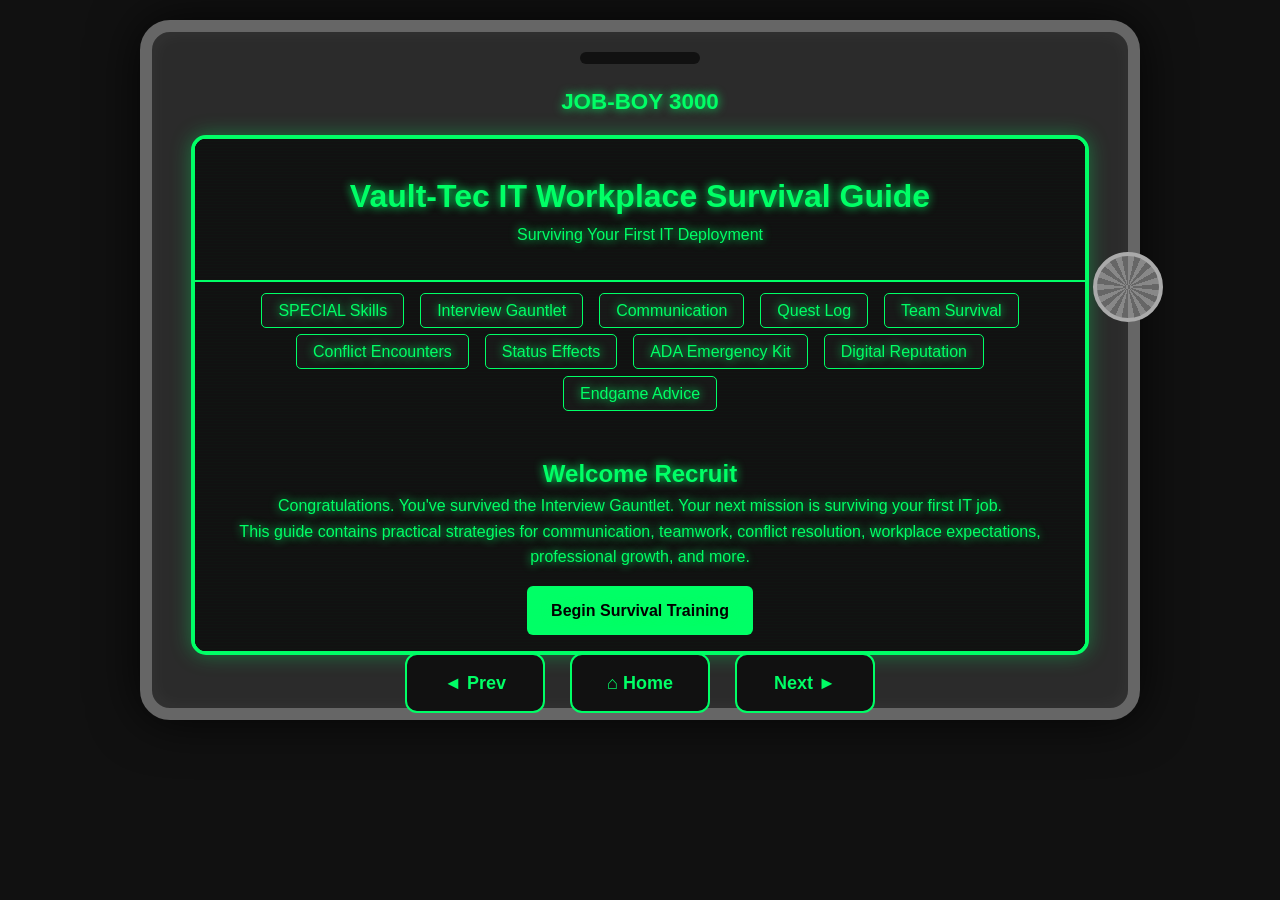
==== index.html @ 428da983 "Initial Job-Boy 3000 website" ====
<!DOCTYPE html>
<html lang="en">
<head>

<meta charset="UTF-8">

<meta name="viewport"
content="width=device-width, initial-scale=1.0">

<title>Job-Boy 3000</title>

<link rel="stylesheet"
href="assets/css/style.css">

<link rel="stylesheet"
href="assets/css/theme.css">

<link rel="stylesheet"
href="assets/css/jobboy.css">

</head>

<body>

<div class="jobboy">

    <div class="speaker"></div>

    <h1 class="jobboy-title">
        JOB-BOY 3000
    </h1>

    <div class="jobboy-screen">

        <iframe
            id="jobboyFrame"
            src="indexhome.html">
        </iframe>

    </div>

    <div class="twist-container">

        <div
            class="twist-knob"
            id="twistKnob">
        </div>

    </div>

    <div class="controls">

        <button id="prevBtn">
            ◄ Prev
        </button>

        <button id="homeBtn">
            ⌂ Home
        </button>

        <button id="nextBtn">
            Next ►
        </button>

    </div>

</div>

<script src="assets/js/jobboy.js"></script>

</body>
</html>
---- assets/css/style.css ----
* {
    margin: 0;
    padding: 0;
    box-sizing: border-box;
}

body {
    font-family: Arial, sans-serif;
    line-height: 1.6;
}

header {
    text-align: center;
    padding: 2rem;
}

nav ul {
    display: flex;
    flex-wrap: wrap;
    justify-content: center;
    list-style: none;
    gap: 1rem;
    padding: 1rem;
}

nav a {
    text-decoration: none;
    padding: .5rem 1rem;
    border-radius: 5px;
}

main {
    max-width: 1000px;
    margin: auto;
    padding: 2rem;
}

.hero {
    text-align: center;
}

.button {
    display: inline-block;
    margin-top: 1rem;
    padding: .75rem 1.5rem;
    text-decoration: none;
    border-radius: 6px;
}

footer {
    text-align: center;
    padding: 2rem;
}
---- assets/css/theme.css ----
/* ===================================== */
/* VAULT-TEC COLOR PALETTE */
/* ===================================== */
:root {
    --pipboy-green: #00ff66;
    --vault-blue: #1f4c99;
    --dark-bg: #111111;
    --panel-bg: #181818;
    --overseer-bg: #00264d;
    --box-shadow: rgba(0,255,102,.25);
    --yellow-text: #ffcc00;
    --green-bg: #003300;
}

body {
    background-color: var(--dark-bg);
    color: var(--pipboy-green);
    text-shadow: 0 0 10px #00ff66;
}

header {
    border-bottom: 2px solid var(--pipboy-green);
}

nav a {
    background: var(--panel-bg);
    color: var(--pipboy-green);
    border: 1px solid var(--pipboy-green);
}

nav a:hover {
    background: var(--pipboy-green);
    color: black;
}

.button {
    background: var(--pipboy-green);
    color: black;
    font-weight: bold;
}

footer {
    border-top: 2px solid var(--pipboy-green);
}

/* ===================================== */
/* VAULT-TEC Interview Gauntlet */
/* ===================================== */

.vault-checkbox {
    display: flex;
    align-items: center;
    cursor: pointer;
    gap: 12px;
    margin-bottom: 12px;
}

.vault-checkbox input {
    display: none;
}

.checkmark {
    width: 24px;
    height: 24px;
    border: 2px solid var(--pipboy-green);
    display: inline-flex;
    justify-content: center;
    align-items: center;
    color: var(--pipboy-green);
    font-weight: bold;
}

.vault-checkbox input:checked + .checkmark::after {
    content: "X";
}

.overseer {
    background-color: var(--overseer-bg);
    border-left: 5px solid var(--yellow-text);
    padding: 20px;
    margin: 20px 0;
    border-radius: 8px;
}

.overseer h2,
.overseer h3 {
    color: var(--yellow-text);
}

.perk {
    background-color: var(--panel-bg);
    border: 2px solid var(--pipboy-green);
    padding: 20px;
    margin: 20px 0;
    border-radius: 8px;
    box-shadow: 0 0 15px var(--box-shadow);
}

.promotion {
    text-align: center;
    background-color: var(--green-bg);
    border: 3px solid var(--pipboy-green);
    padding: 25px;
    margin: 30px 0;
    border-radius: 10px;
    box-shadow: 0 0 20px var(--box-shadow);
}

.promotion h2 {
    color: var(--yellow-text);
}

/* ===================================== */
/* COMMUNICATION PERKS PAGE */
/* ===================================== */

.perk-card {
    background-color: #181818;
    border: 2px solid var(--pipboy-green);
    padding: 20px;
    margin: 20px 0;
    border-radius: 10px;
    box-shadow: 0 0 15px var(--box-shadow);
}

.perk-card h3 {
    color: var(--yellow-text);
}

/* ===================================== */
/* EMAIL EXAMPLES */

.bad-example {
    border-left: 5px solid #ff4444;
    background: #220000;
    padding: 15px;
    margin: 20px 0;
    border-radius: 8px;
}

.good-example {
    border-left: 5px solid var(--pipboy-green);
    background: #002200;
    padding: 15px;
    margin: 20px 0;
    border-radius: 8px;
}

/* ===================================== */
/* COMMUNICATION ACHIEVEMENT */

.promotion {
    text-align: center;
    background-color: #003300;
    border: 3px solid var(--pipboy-green);
    padding: 25px;
    margin-top: 35px;
    border-radius: 10px;
    box-shadow: 0 0 20px var(--box-shadow);
}

.promotion h2 {
    color: var(--yellow-text);
}

/* ===================================== */
/* QUEST LOG MANAGEMENT */
/* ===================================== */

.quest-tier {
    padding: 20px;
    margin: 20px 0;
    border-radius: 10px;
}

.quest-tier h3 {
    margin-bottom: 10px;
}

/* Main Quest */

.critical {
    border-left: 6px solid #ff4444;
    background-color: #2a0000;
}

/* Side Quest */

.important {
    border-left: 6px solid var(--yellow-text);
    background-color: #332500;
}

/* Daily Quest */

.routine {
    border-left: 6px solid var(--pipboy-green);
    background-color: #002a00;
}

/* ===================================== */
/* SURVIVING THE TEAM */
/* ===================================== */

.faction-card {
    margin: 20px 0;
    padding: 20px;
    border-radius: 10px;
    border-left: 6px solid var(--pipboy-green);
}

.veteran {
    background-color: #1f1f1f;
}

.manager {
    background-color: #1a2433;
}

.teammate {
    background-color: #132613;
}

.team-perk {
    background-color: #181818;
    border: 2px solid var(--pipboy-green);
    border-radius: 10px;
    padding: 20px;
    margin: 20px 0;
    box-shadow: 0 0 10px var(--box-shadow);
}

.team-perk h3 {
    color: var(--yellow-text);
}

.encounter-box {
    border-left: 5px solid var(--box-shadow);
    background-color: #222;
    padding: 20px;
    margin: 20px 0;
    border-radius: 10px;
}

.tip-box {
    border-left: 5px solid var(--box-shadow);
    background-color: #1a1a1a;
    padding: 20px;
    margin: 20px 0;
    border-radius: 10px;
}

.tip-box h3 {
    color: var(--pipboy-green);
}

/* ===================================== */
/* CONFLICT ENCOUNTERS */
/* ===================================== */

.encounter-card {
    background-color: #181818;
    border: 2px solid var(--pipboy-green);
    border-radius: 10px;
    padding: 20px;
    margin: 20px 0;
}

.protocol-box {
    border-left: 5px solid var(--pipboy-green);
    background-color: #111;
    padding: 20px;
    margin: 20px 0;
    border-radius: 10px;
}

.speech-skill {
    border: 2px solid var(--pipboy-green);
    background-color: #151515;
    padding: 20px;
    margin: 15px 0;
    border-radius: 10px;
}

.speech-skill h3 {
    color: var(--yellow-text);
}

.warning-box {
    border-left: 5px solid #ff4444;
    background-color: #2a0000;
    padding: 20px;
    margin: 20px 0;
    border-radius: 10px;
}

.wrong-choice {
    margin-top: 15px;
    padding: 15px;
    border-left: 5px solid #ff4444;
    background-color: #220000;
    border-radius: 5px;
}

.right-choice {
    margin-top: 15px;
    padding: 15px;
    border-left: 5px solid var(--pipboy-green);
    background-color: #002200;
    border-radius: 5px;
}

/* ===================================== */
/* STATUS EFFECTS */
/* ===================================== */

.status-card {
    padding: 20px;
    margin: 25px 0;
    border-radius: 10px;
    border-left: 6px solid var(--pipboy-green);
}

.burnout {
    background-color: #2a0000;
    border-left-color: #ff4444;
}

.imposter {
    background-color: #1a1a33;
    border-left-color: #66ccff;
}

.frustration {
    background-color: #332500;
    border-left-color: var(--yellow-text);
}

/* ===================================== */
/* LOCUS OF CONTROL */

.control-grid {
    display: grid;
    grid-template-columns: repeat(auto-fit, minmax(300px, 1fr));
    gap: 20px;
    margin: 20px 0;
}

.control-box {
    padding: 20px;
    border-radius: 10px;
}

.can-control {
    border-left: 5px solid var(--pipboy-green);
    background-color: #002200;
}

.cant-control {
    border-left: 5px solid #ff4444;
    background-color: #220000;
}

/* ===================================== */
/* BUFF CARDS */

.buff-card {
    background-color: #181818;
    border: 2px solid var(--pipboy-green);
    padding: 20px;
    margin: 15px 0;
    border-radius: 10px;
    text-align: center;
    box-shadow: 0 0 10px var(--box-shadow);
}

.buff-card h3 {
    color: var(--yellow-text);
}

/* ===================================== */
/* ADA EMERGENCY KIT */
/* ===================================== */

.ada-card {
    background-color: #181818;
    border-left: 6px solid var(--pipboy-green);
    padding: 20px;
    margin: 20px 0;
    border-radius: 10px;
}

.ada-card h3 {
    color: var(--pipboy-green);
}

.decision-box {
    background-color: #112233;
    border: 2px solid var(--pipboy-green);
    padding: 20px;
    margin: 25px 0;
    border-radius: 10px;
}

.myth-card {
    background-color: #1f1f1f;
    border-left: 5px solid var(--yellow-text);
    padding: 20px;
    margin: 20px 0;
    border-radius: 10px;
}

.myth-card h3 {
    color: var(--yellow-text);
}

/* ===================================== */
/* DIGITAL REPUTATION DEFENSE */
/* ===================================== */

.reputation-card {
    padding: 20px;
    margin: 20px 0;
    border-radius: 10px;
}

.positive {
    background-color: #002200;
    border-left: 6px solid var(--pipboy-green);
}

.negative {
    background-color: #220000;
    border-left: 6px solid #ff4444;
}

/* ===================================== */
/* LINKEDIN PROFILE BUILDER */

.profile-card {
    background-color: #1b263b;
    border: 2px solid var(--pipboy-green);
    padding: 20px;
    margin: 25px 0;
    border-radius: 10px;
}

.profile-card h3 {
    color: var(--yellow-text);
}

/* ===================================== */
/* NETWORKING PERKS */

.network-card {
    background-color: #181818;
    border: 2px solid var(--pipboy-green);
    padding: 20px;
    margin: 20px 0;
    border-radius: 10px;
    box-shadow: 0 0 10px var(--box-shadow);
}

.network-card h3 {
    color: var(--yellow-text);
}

/* ===================================== */
/* REPUTATION AUDIT */

.audit-box {
    background-color: #111111;
    border-left: 5px solid var(--pipboy-green);
    padding: 20px;
    margin: 20px 0;
    border-radius: 10px;
}

.audit-box h3 {
    color: var(--yellow-text);
}

/* ===================================== */
/* ENDGAME ADVICE */
/* ===================================== */

.advice-card {
    background-color: #181818;
    border-left: 6px solid var(--pipboy-green);
    padding: 20px;
    margin: 20px 0;
    border-radius: 10px;
}

.advice-card h3 {
    color: var(--yellow-text);
}

/* ===================================== */
/* NEW RECRUIT MISTAKES */

.mistake-card {
    background-color: #2a0000;
    border-left: 6px solid #ff4444;
    padding: 20px;
    margin: 20px 0;
    border-radius: 10px;
}

.mistake-card h3 {
    color: #ff6666;
}

/* ===================================== */
/* LEGENDARY PERKS */

.legendary-perk {
    background-color: #111111;
    border: 2px solid var(--yellow-text);
    padding: 20px;
    margin: 20px 0;
    border-radius: 10px;
    box-shadow: 0 0 15px rgba(255,204,0,.3);
}

.legendary-perk h3 {
    color: var(--yellow-text);
}

/* ===================================== */
/* GRADUATION PANEL */

.graduation-panel {
    text-align: center;
    background-color: #002244;
    border: 3px solid var(--pipboy-green);
    padding: 30px;
    margin: 40px 0;
    border-radius: 12px;
    box-shadow: 0 0 20px var(--box-shadow);
}

.graduation-panel h2 {
    color: var(--yellow-text);
}
---- assets/css/jobboy.css ----
/* ===================================== */
/* JOB-BOY DEVICE */
/* ===================================== */

.jobboy {

    width: 1000px;
    height: 700px;

    margin: 20px auto;

    background: #2b2b2b;

    border: 12px solid #666;

    border-radius: 30px;

    position: relative;

    box-shadow:
        0 0 50px rgba(0,0,0,.8),
        inset 0 0 20px rgba(255,255,255,.05);

}

/* ===================================== */
/* SPEAKER */
/* ===================================== */

.speaker {

    width: 120px;
    height: 12px;

    background: #111;

    border-radius: 10px;

    margin: 20px auto;

}

/* ===================================== */
/* SCREEN */
/* ===================================== */

.jobboy-screen {

    width: 92%;
    height: 520px;

    margin: 0 auto;

    background: black;

    border: 4px solid #00ff66;

    border-radius: 15px;

    overflow: hidden;

    color: #00ff66;

    box-shadow:
        0 0 20px rgba(0,255,102,.35);

    position: relative;

}

/* ===================================== */
/* JOB-BOY SCREEN IFRAME */
/* ===================================== */

.jobboy-screen iframe {

    width: 100%;
    height: 100%;

    border: none;

    background: black;

    display: block;
}


/* CRT Scanlines */

.jobboy-screen::after {

    content: "";

    position: absolute;

    inset: 0;

    pointer-events: none;

    background:
    repeating-linear-gradient(
        transparent,
        transparent 2px,
        rgba(0,255,102,.03) 3px
    );
}

/* ===================================== */
/* JOB-BOY TITLE */
/* ===================================== */

.jobboy-title {

    text-align: center;

    color: #00ff66;

    font-size: 1.4rem;

    margin-bottom: 15px;
}

/* ===================================== */
/* TWIST KNOB */
/* ===================================== */

.twist-container {

    position: absolute;

    top: 220px;

    right: -35px;

}

.twist-knob {

    width: 70px;
    height: 70px;

    border-radius: 50%;

    position: relative;

    background:
    repeating-conic-gradient(
        #888 0deg 12deg,
        #666 12deg 24deg
    );

    border: 4px solid #aaa;

    transition: transform .2s ease;
}

/* ===================================== */
/* CONTROLS */
/* ===================================== */

.controls {

    position: absolute;

    bottom: -5px;

    width: 100%;

    display: flex;

    justify-content: center;

    gap: 25px;

}

.controls button {

    width: 140px;

    height: 60px;

    border-radius: 12px;

    border: 2px solid #00ff66;

    background: #111;

    color: #00ff66;

    font-size: 18px;

    font-weight: bold;

    cursor: pointer;
}

.controls button:hover {

    background: #00ff66;

    color: #000;
}

/* ===================================== */
/* MOBILE */
/* ===================================== */

@media(max-width: 600px){

    .jobboy {

        width: 100%;
        height: 100vh;

        border-radius: 0;
    }

    .jobboy-screen {

        height: 72vh;
    }

}
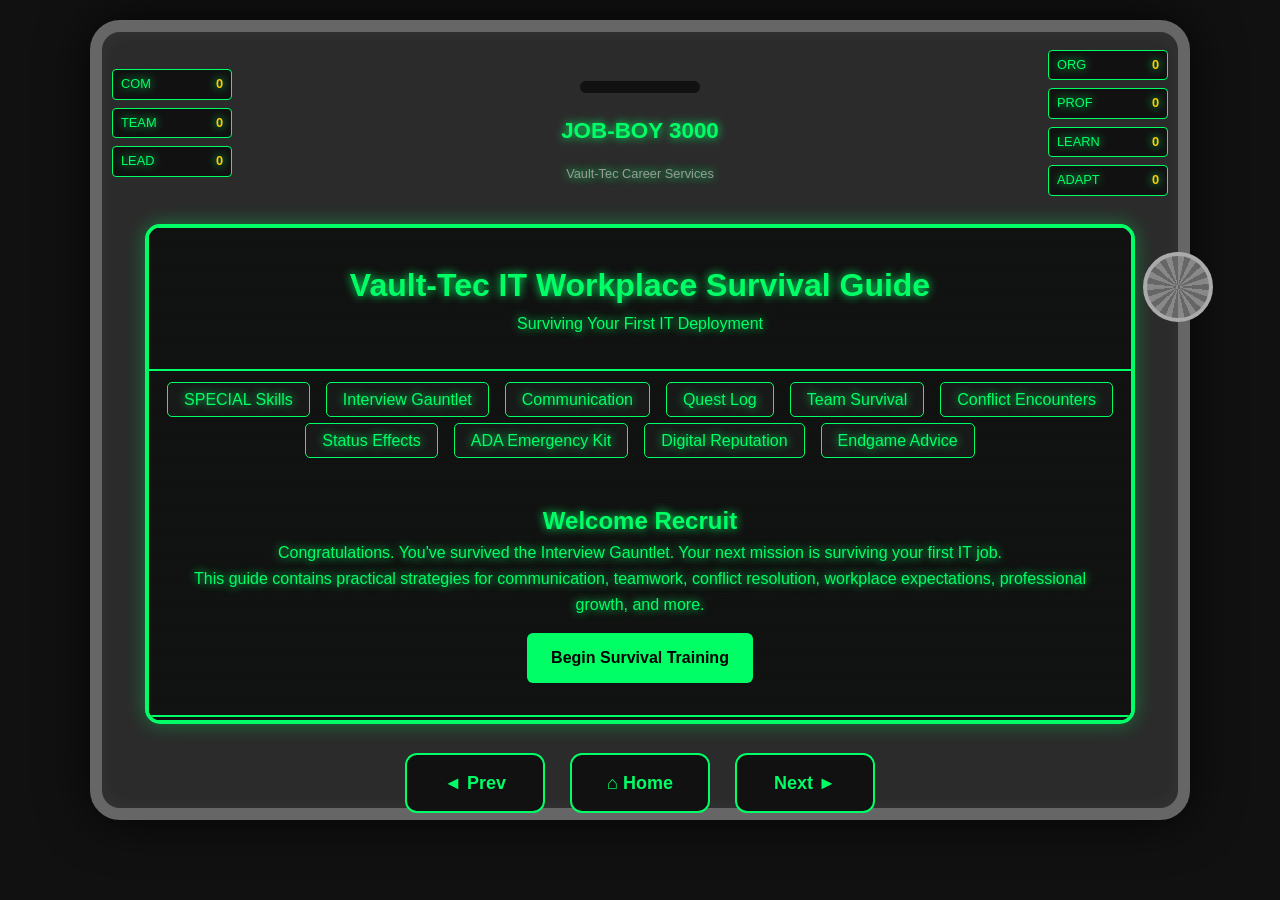
==== commit c7509f95: "Checkpoint before next Job-Boy update" ====
--- a/index.html
+++ b/index.html
@@ -24,11 +24,61 @@
 
 <div class="jobboy">
 
-    <div class="speaker"></div>
+    <div class="jobboy-header">
 
-    <h1 class="jobboy-title">
-        JOB-BOY 3000
-    </h1>
+        <div class="stats-left">
+
+            <div class="mini-stat">
+                COM <span id="stat-communication">0</span>
+            </div>
+
+            <div class="mini-stat">
+                TEAM <span id="stat-teamwork">0</span>
+            </div>
+
+            <div class="mini-stat">
+                LEAD <span id="stat-leadership">0</span>
+            </div>
+
+        </div>
+
+        <div class="jobboy-center">
+
+            <div class="speaker"></div>
+
+            <h1 class="jobboy-title">
+                JOB-BOY 3000
+            </h1>
+
+            <div class="subtitle">
+                Vault-Tec Career Services
+            </div>
+
+        </div>
+
+        <div class="stats-right">
+
+            <div class="mini-stat">
+                ORG <span id="stat-organization">0</span>
+            </div>
+
+            <div class="mini-stat">
+                PROF <span id="stat-professionalism">0</span>
+            </div>
+
+            <div class="mini-stat">
+                LEARN <span id="stat-learning">0</span>
+            </div>
+
+            <div class="mini-stat">
+                ADAPT <span id="stat-adaptability">0</span>
+            </div>
+
+        </div>
+
+    </div>
+
+    <!-- SCREEN -->
 
     <div class="jobboy-screen">
 
@@ -39,6 +89,8 @@
 
     </div>
 
+    <!-- KNOB -->
+
     <div class="twist-container">
 
         <div
@@ -47,6 +99,8 @@
         </div>
 
     </div>
+
+    <!-- BUTTONS -->
 
     <div class="controls">
 
@@ -69,4 +123,5 @@
 <script src="assets/js/jobboy.js"></script>
 
 </body>
+
 </html>
--- a/assets/css/theme.css
+++ b/assets/css/theme.css
@@ -111,6 +111,59 @@
 }
 
 /* ===================================== */
+/* PERKS Selection  */
+/* ===================================== */
+
+.perk-card {
+
+    cursor: pointer;
+
+    transition:
+        transform .2s ease,
+        box-shadow .2s ease,
+        border-color .2s ease;
+
+}
+
+.perk-card:hover {
+
+    transform: scale(1.02);
+
+    box-shadow:
+        0 0 20px rgba(0,255,102,.4);
+
+}
+
+.perk-selected {
+
+    border: 3px solid #ffcc00 !important;
+
+    box-shadow:
+        0 0 25px rgba(0,255,102,.8);
+
+    background:
+        rgba(0,255,102,.1);
+
+    transform: scale(1.02);
+
+}
+
+.perk-selected::before {
+
+    content:
+    "✔ PERK ACQUIRED";
+
+    display: block;
+
+    color: #00ff66;
+
+    font-weight: bold;
+
+    margin-bottom: 10px;
+
+}
+
+/* ===================================== */
 /* COMMUNICATION PERKS PAGE */
 /* ===================================== */
 
@@ -521,6 +574,10 @@
     margin: 20px 0;
     border-radius: 10px;
     box-shadow: 0 0 15px rgba(255,204,0,.3);
+}
+
+.legendary-perk h2 {
+    color: var(--yellow-text);
 }
 
 .legendary-perk h3 {
@@ -542,4 +599,51 @@
 
 .graduation-panel h2 {
     color: var(--yellow-text);
+}
+
+/* ===================================== */
+/* Achievements */
+/* ===================================== */
+
+.promotion {
+
+    cursor: pointer;
+
+    transition:
+        transform .3s ease,
+        box-shadow .3s ease;
+
+}
+
+.promotion:hover {
+
+    transform: scale(1.02);
+
+}
+
+.achievement-claimed {
+
+    border: 4px solid #ffcc00;
+
+    background:
+        rgba(255,204,0,.1);
+
+    box-shadow:
+        0 0 20px rgba(255,204,0,.5);
+
+}
+
+.achievement-claimed::before {
+
+    content:
+    "✔ ACHIEVEMENT CLAIMED";
+
+    display: block;
+
+    color: #ffcc00;
+
+    font-weight: bold;
+
+    margin-bottom: 10px;
+
 }
--- a/assets/css/jobboy.css
+++ b/assets/css/jobboy.css
@@ -4,8 +4,8 @@
 
 .jobboy {
 
-    width: 1000px;
-    height: 700px;
+    width: 1100px;
+    height: 800px;
 
     margin: 20px auto;
 
@@ -24,6 +24,77 @@
 }
 
 /* ===================================== */
+/* JOB-BOY HEADER */
+/* ===================================== */
+
+.jobboy-header {
+
+    display: flex;
+
+    justify-content: space-between;
+
+    align-items: center;
+
+    padding: 10px;
+
+    margin-bottom: 10px;
+
+}
+
+.jobboy-center {
+
+    text-align: center;
+
+    flex: 1;
+
+}
+
+.stats-left,
+.stats-right {
+
+    width: 120px;
+
+}
+
+.mini-stat {
+
+    display: flex;
+
+    justify-content: space-between;
+
+    margin: 8px 0;
+
+    padding: 4px 8px;
+
+    border: 1px solid #00ff66;
+
+    background: #111;
+
+    color: #00ff66;
+
+    border-radius: 4px;
+
+    font-size: .8rem;
+
+}
+
+.mini-stat span {
+
+    color: #ffcc00;
+
+    font-weight: bold;
+
+}
+
+.subtitle {
+
+    font-size: .8rem;
+
+    color: #999;
+
+}
+
+/* ===================================== */
 /* SPEAKER */
 /* ===================================== */
 
@@ -47,7 +118,7 @@
 .jobboy-screen {
 
     width: 92%;
-    height: 520px;
+    height: 500px;
 
     margin: 0 auto;
 
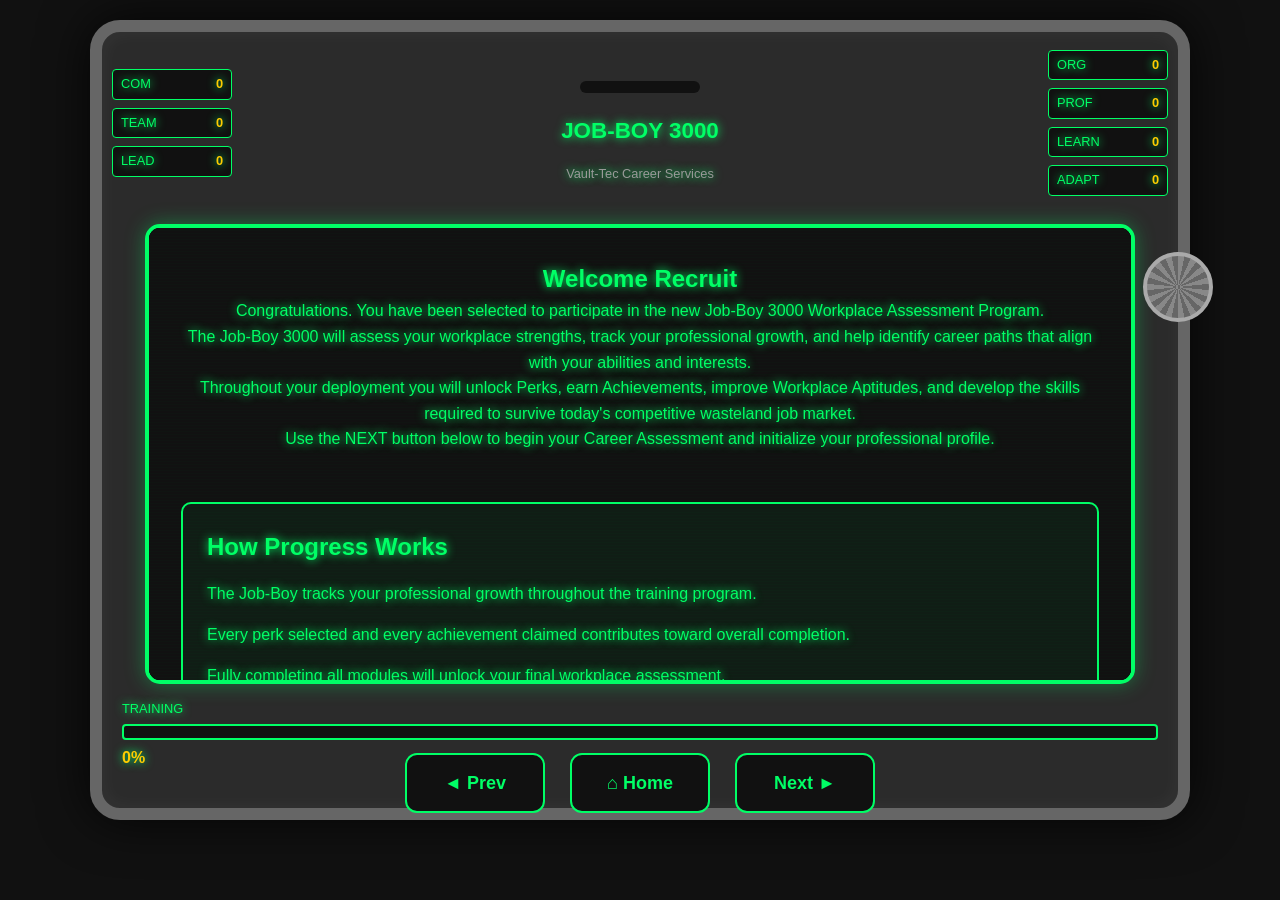
==== commit 330c9e5f: "Checkpoint before next Job-Boy update" ====
--- a/index.html
+++ b/index.html
@@ -100,6 +100,31 @@
 
     </div>
 
+    <!--PROGRESS-->
+    <div class="progress-display">
+
+        <div class="progress-label">
+
+            TRAINING
+
+        </div>
+
+        <div class="progress-bar">
+
+            <div
+            id="progress-fill"
+            class="progress-fill">
+            </div>
+
+        </div>
+
+        <div id="case-progress">
+
+            0%
+
+        </div>
+
+    </div>
     <!-- BUTTONS -->
 
     <div class="controls">
@@ -120,6 +145,8 @@
 
 </div>
 
+
+ <script src="assets/js/sounds.js"></script>
 <script src="assets/js/jobboy.js"></script>
 
 </body>
--- a/assets/css/theme.css
+++ b/assets/css/theme.css
@@ -43,6 +43,40 @@
     border-top: 2px solid var(--pipboy-green);
 }
 
+.info-panel {
+
+    margin: 40px 0;
+
+    padding: 24px;
+
+    border: 2px solid #00ff66;
+
+    border-radius: 10px;
+
+    background:
+        rgba(0,255,102,.05);
+
+}
+
+.hero {
+
+    margin-bottom: 50px;
+
+}
+
+.info-panel h2 {
+
+    margin-bottom: 15px;
+
+}
+
+.info-panel p,
+.info-panel ul {
+
+    margin-bottom: 15px;
+
+}
+
 /* ===================================== */
 /* VAULT-TEC Interview Gauntlet */
 /* ===================================== */
--- a/assets/css/jobboy.css
+++ b/assets/css/jobboy.css
@@ -118,7 +118,7 @@
 .jobboy-screen {
 
     width: 92%;
-    height: 500px;
+    height: 460px;
 
     margin: 0 auto;
 
@@ -226,6 +226,63 @@
 }
 
 /* ===================================== */
+/* PROGRESS */
+/* ===================================== */
+.progress-display {
+
+    margin: 15px 20px;
+
+}
+
+.progress-label {
+
+    color: #00ff66;
+
+    font-size: .8rem;
+
+    margin-bottom: 5px;
+
+}
+
+.progress-bar {
+
+    width: 100%;
+
+    height: 16px;
+
+    border: 2px solid #00ff66;
+
+    background: #111;
+
+    overflow: hidden;
+
+    border-radius: 4px;
+
+}
+
+.progress-fill {
+
+    height: 100%;
+
+    width: 0%;
+
+    background: #00ff66;
+
+    transition: width 0.3s ease;
+
+}
+
+#case-progress {
+
+    margin-top: 5px;
+
+    color: #ffcc00;
+
+    font-weight: bold;
+
+}
+
+/* ===================================== */
 /* CONTROLS */
 /* ===================================== */
 
